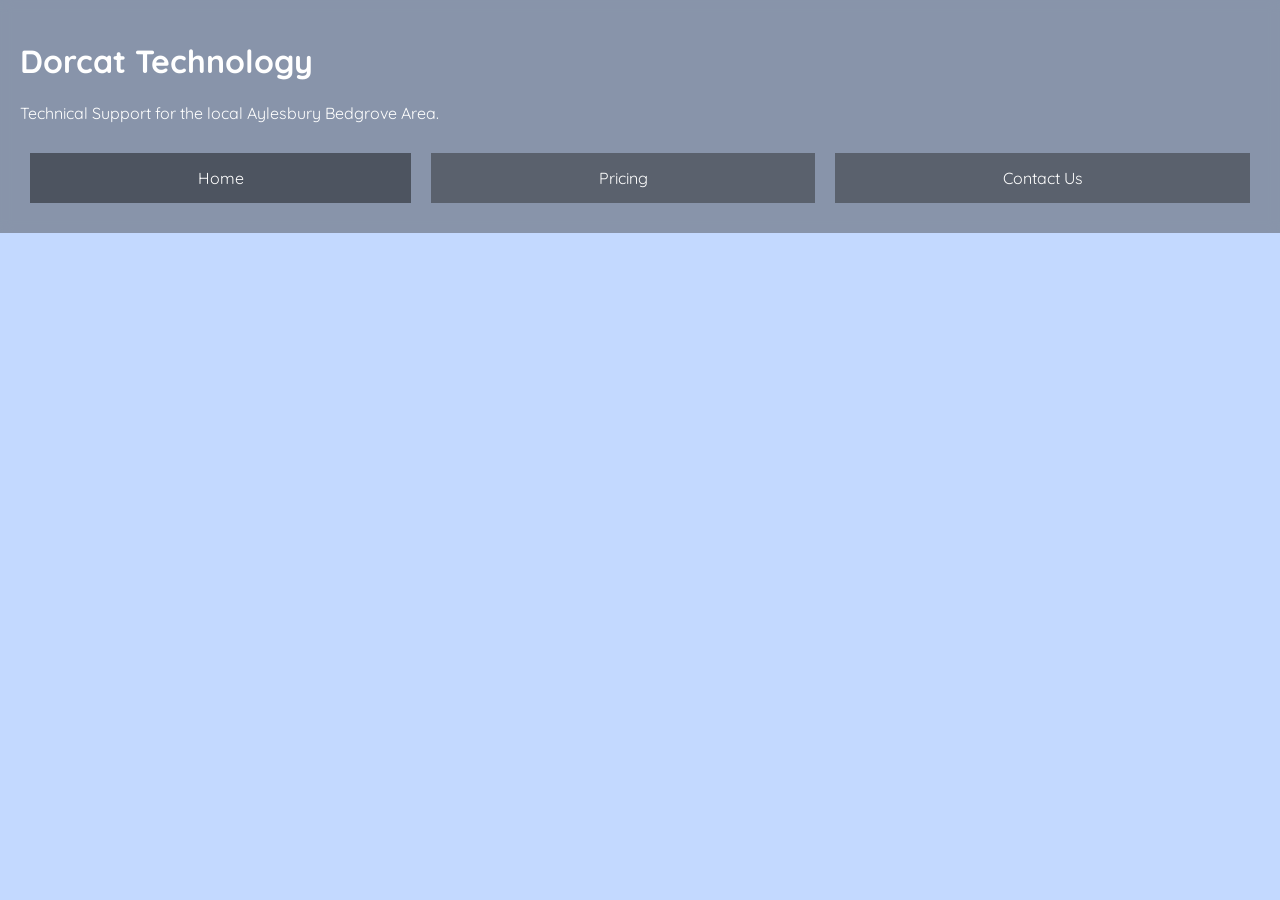
==== index.html @ 1e40a976 "Init" ====
<!DOCTYPE html>
<html lang="en">
    <head>
        <meta charset="UTF-8" />
        <title>Dorcat Technology</title>
        <link rel="stylesheet" href="styles.css" />
        <script src="script.js"></script>
    </head>
    <body class="rootBody">
        <div class="panel">
            <h1>Dorcat Technology</h1>
            Technical Support for the local Aylesbury Bedgrove Area.<br><br>
            <ul class="navbar">
                <li><a class="active">
                    Home
                </a></li>
                <li><a href="#">
                    Pricing
                </a></li>
                <li><a href="#">
                    Contact Us
                </a></li>
            </ul>
        </div>
    </body>
</html>
---- styles.css ----
@import url('https://fonts.googleapis.com/css2?family=Quicksand');

:root {
    font-family:'Quicksand';
    color: white;
}

.panel {
    padding: 20px;
    background-color: rgba(58, 58, 58, 0.43);
    backdrop-filter: blur(6px);
}

.rootBody {
    background-image: url("https://img.itch.zone/aW1nLzI2NTE3NDU0LmdpZg==/original/%2FmbvG0.gif");
    background-repeat: repeat-y;
    background-attachment: fixed;
    background-size: cover;
    background-position: center;
    background-color: #c3d9ff;
    background-blend-mode: multiply;
    min-height: 100vh;
    padding: 0;
    margin: 0;
}

ul.navbar {
    list-style-type: none;
    margin: 0;
    padding: 0;
    display: flex;
}

ul.navbar li {
    flex-grow: 1;
    padding: 10px;
    justify-content: center;
    display: flex;
}

a {
    color: white;
    text-decoration: none;
}


ul.navbar li a {
    flex-grow: 1;
    text-align: center;
    align-content: center;
    min-height: 50px;
    background-color: rgba(30, 30, 30, 0.43);
    transition: background-color .5s, color .5s;
}

ul.navbar li a.active {
    background-color: rgba(0, 0, 0, 0.43);
}

ul.navbar li a.active:hover {
    background-color: rgba(220, 220, 220, 0.43);
    color: black;
}
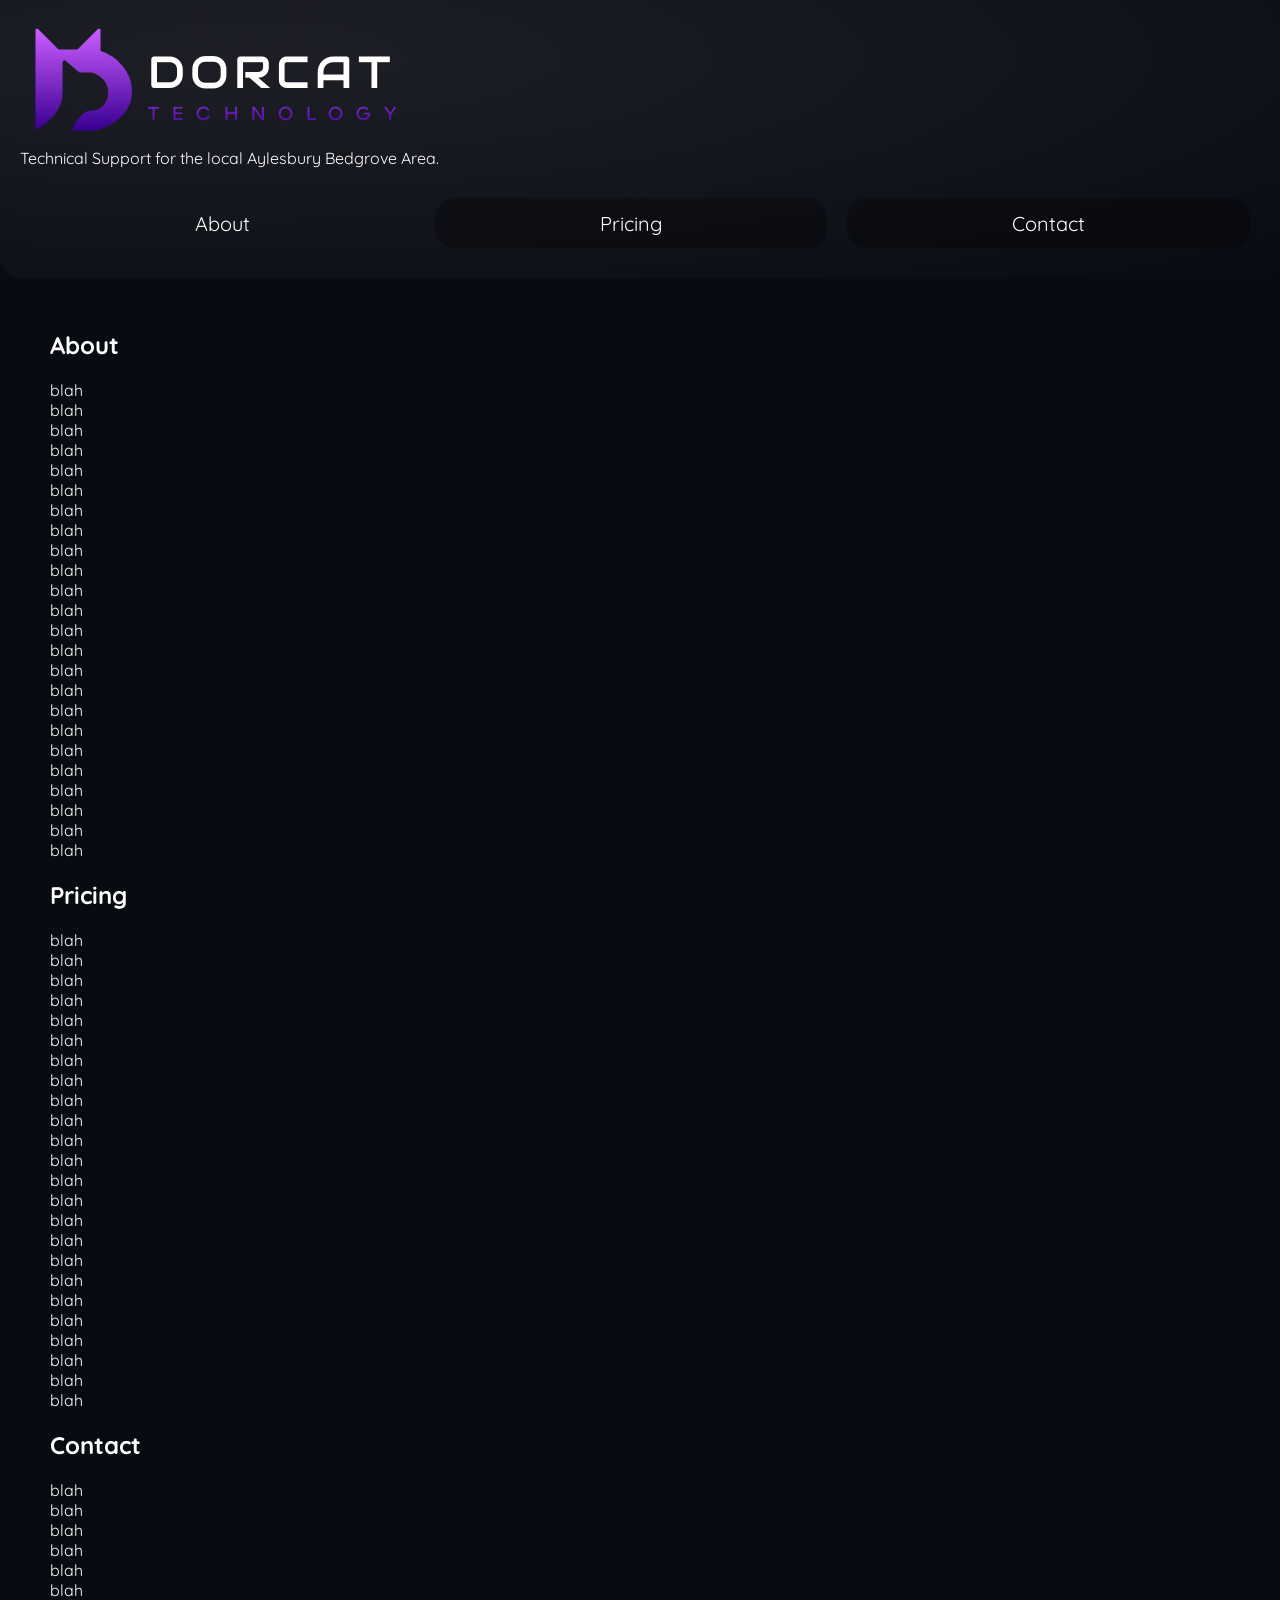
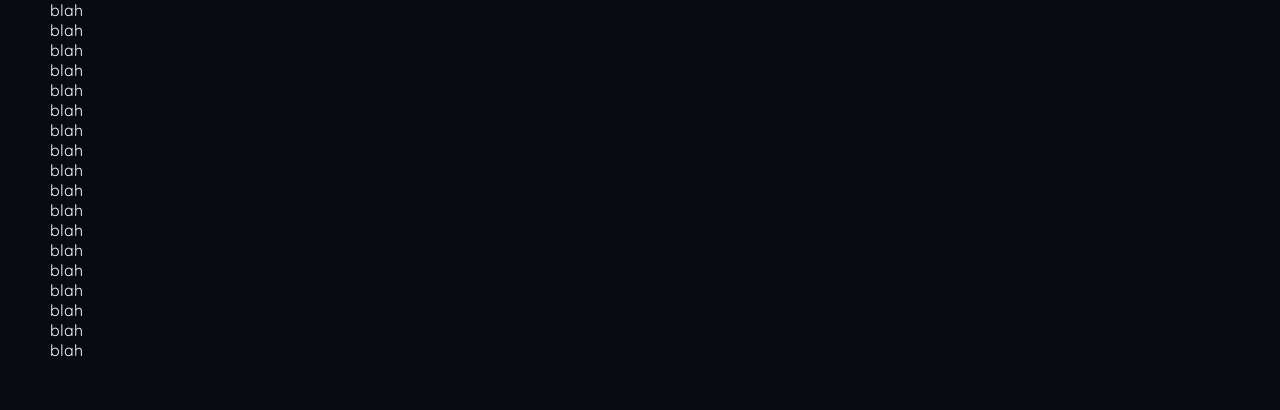
==== commit 39277127: "New Logo and Web Design" ====
--- a/index.html
+++ b/index.html
@@ -7,20 +7,38 @@
         <script src="script.js"></script>
     </head>
     <body class="rootBody">
-        <div class="panel">
-            <h1>Dorcat Technology</h1>
+        <div class="header">
+            <!-- DORCAT TECHNOLOGY LOGO -->
+            <div class="logo">
+                <img src="assets/DorcatTech.svg">
+                <div>
+                    <h1>DORCAT</h1>
+                    <h3>TECHNOLOGY</h3>
+                </div>
+            </div>
+            <!--^DORCAT TECHNOLOGY LOGO^-->
             Technical Support for the local Aylesbury Bedgrove Area.<br><br>
             <ul class="navbar">
-                <li><a class="active">
-                    Home
+                <li><a id="navAbout" href="#About" class="navActive">
+                    About
                 </a></li>
-                <li><a href="#">
+                <li><a id="navPricing" href="#Pricing">
                     Pricing
                 </a></li>
-                <li><a href="#">
-                    Contact Us
+                <li><a id="navContact" href="#Contact">
+                    Contact
                 </a></li>
             </ul>
         </div>
+        <div style="height: 280px"></div>
+        <div class="pageContent">
+            <h2><a id="About" class="anchor"></a>About</h2>
+            blah<br>blah<br>blah<br>blah<br>blah<br>blah<br>blah<br>blah<br>blah<br>blah<br>blah<br>blah<br>blah<br>blah<br>blah<br>blah<br>blah<br>blah<br>blah<br>blah<br>blah<br>blah<br>blah<br>blah<br>
+            <h2><a id="Pricing" class="anchor"></a>Pricing</h2>
+            blah<br>blah<br>blah<br>blah<br>blah<br>blah<br>blah<br>blah<br>blah<br>blah<br>blah<br>blah<br>blah<br>blah<br>blah<br>blah<br>blah<br>blah<br>blah<br>blah<br>blah<br>blah<br>blah<br>blah<br>
+            <h2><a id="Contact" class="anchor"></a>Contact</h2>
+            blah<br>blah<br>blah<br>blah<br>blah<br>blah<br>blah<br>blah<br>blah<br>blah<br>blah<br>blah<br>blah<br>blah<br>blah<br>blah<br>blah<br>blah<br>blah<br>blah<br>blah<br>blah<br>blah<br>blah<br>
+            
+        </div>
     </body>
 </html>
--- a/styles.css
+++ b/styles.css
@@ -1,27 +1,74 @@
-@import url('https://fonts.googleapis.com/css2?family=Quicksand');
+@import url(https://fonts.googleapis.com/css2?family=Quicksand);
+@import url(https://fonts.googleapis.com/css2?family=Audiowide);
+@import url(https://fonts.googleapis.com/css2?family=Elms+Sans);
 
 :root {
     font-family:'Quicksand';
     color: white;
 }
 
-.panel {
+div.logo {
+    display: flex;
+    flex-direction: row;
+}
+
+div.logo div {
+    display: flex;
+    flex-direction: column;
+    justify-content: center;
+}
+
+div.logo div h1 {
+    font-family:'Audiowide';
+    font-weight: 100;
+    font-size: 45px;
+    letter-spacing: 5px;
+    margin: 0;
+}
+
+div.logo div h3 {
+    font-family:'Elms Sans';
+    font-weight: 600;
+    letter-spacing: 13px;
+    margin: 0; 
+    /*color: #7b31c7;*/
+    background-image: linear-gradient(#7b31c7, #50039f);
+    color: transparent;
+    background-clip: text;
+}
+
+div.header {
     padding: 20px;
-    background-color: rgba(58, 58, 58, 0.43);
-    backdrop-filter: blur(6px);
+    border-radius: 0 0 20px 20px;
+    /*background-image: linear-gradient(-40deg, #000000, #1f1335);*/
+    background-image: radial-gradient(at 20% 20%, #1e1f26, #090b13);
+    position: fixed;
+    left: 0;
+    right: 0;
+    top: 0;
+    transition: top .5s;
+}
+
+div.hidden {
+    top: -178px;
 }
 
 .rootBody {
-    background-image: url("https://img.itch.zone/aW1nLzI2NTE3NDU0LmdpZg==/original/%2FmbvG0.gif");
-    background-repeat: repeat-y;
-    background-attachment: fixed;
-    background-size: cover;
-    background-position: center;
-    background-color: #c3d9ff;
-    background-blend-mode: multiply;
     min-height: 100vh;
     padding: 0;
     margin: 0;
+    background-color: #090b13;
+}
+
+.pageContent {
+    margin: 50px
+}
+
+a.anchor {
+    display: block;
+    position: relative;
+    top: -330px;
+    visibility: hidden;
 }
 
 ul.navbar {
@@ -41,6 +88,7 @@
 a {
     color: white;
     text-decoration: none;
+    font-size: 20px;
 }
 
 
@@ -49,15 +97,20 @@
     text-align: center;
     align-content: center;
     min-height: 50px;
-    background-color: rgba(30, 30, 30, 0.43);
-    transition: background-color .5s, color .5s;
+    background-color: rgba(0, 0, 0, 0.3);
+    transition: background-color .5s, font-size .5s;
+    border-radius: 20px;
 }
 
-ul.navbar li a.active {
-    background-color: rgba(0, 0, 0, 0.43);
+ul.navbar li a:hover {
+    background-color: rgba(0, 0, 0, 0.6);
+    font-size: 25px;
 }
 
-ul.navbar li a.active:hover {
-    background-color: rgba(220, 220, 220, 0.43);
-    color: black;
+ul.navbar li a.navActive {
+    background-color: rgba(0, 0, 0, 0);
 }
+
+ul.navbar li a.navActive:hover {
+    background-color: rgba(0, 0, 0, 0);
+}
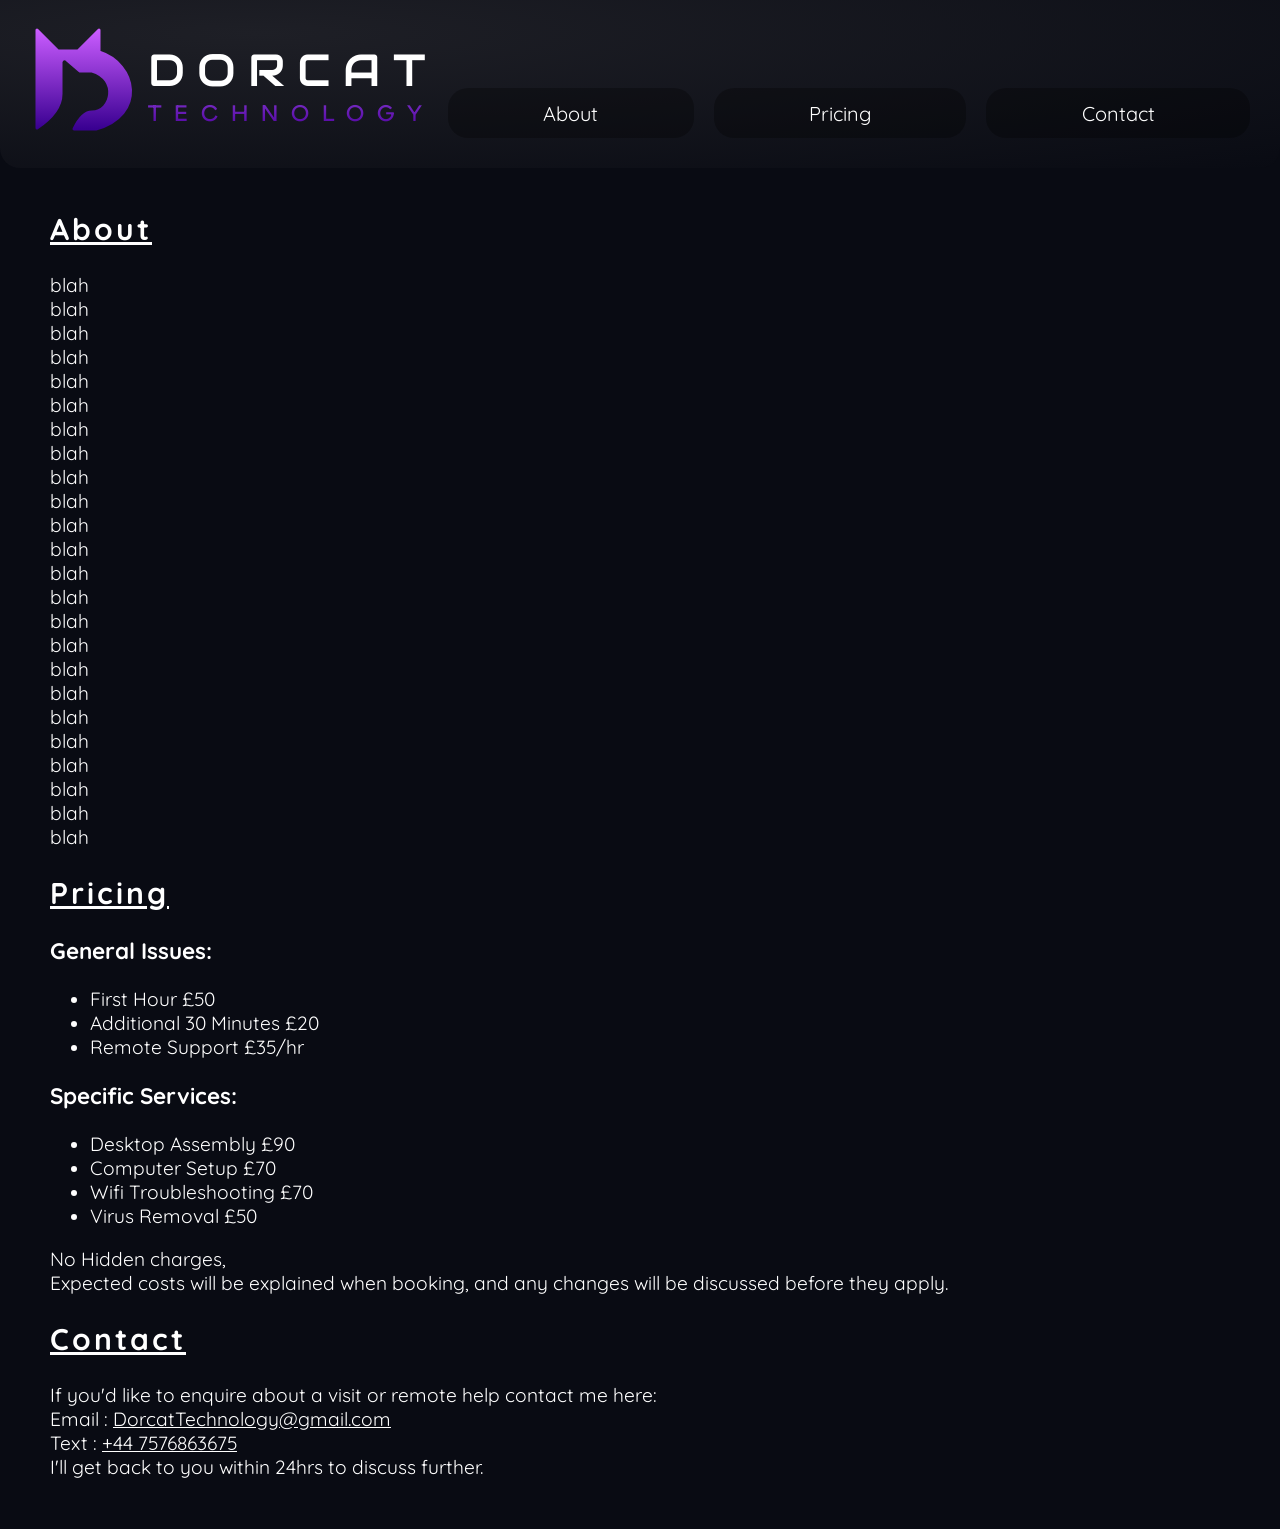
==== commit 4e557a19: "Pricing, Contact, Reactive Content" ====
--- a/index.html
+++ b/index.html
@@ -3,8 +3,19 @@
     <head>
         <meta charset="UTF-8" />
         <title>Dorcat Technology</title>
+        
+        <meta name="title" property="og:title" content="Dorcat Technology">
+        <meta name="type" property="og:type" content="website">
+        <meta name="image" property="og:image" content="https://technology.dorcatstudio.uk/assets/DorcatTech.svg">
+        <meta name="url" property="og:url" content="https://technology.dorcatstudio.uk">
+        <meta name="description" property="og:description" content="Local Tech and IT help for the Aylesbury Bedgrove Area.">
+        <meta name="keywords" property="IT,Local,Bedgrove,Aylesbury,Tech,Computers,Websites,Desktop,Dorcat">
+        
+        <meta name="viewport" content="width=device-width, initial-scale=1">
+        
         <link rel="stylesheet" href="styles.css" />
         <script src="script.js"></script>
+        <link rel="icon" href="assets/DorcatTech.svg">
     </head>
     <body class="rootBody">
         <div class="header">
@@ -17,9 +28,9 @@
                 </div>
             </div>
             <!--^DORCAT TECHNOLOGY LOGO^-->
-            Technical Support for the local Aylesbury Bedgrove Area.<br><br>
+            <!--Technical Support for the local Aylesbury Bedgrove Area.<br><br>-->
             <ul class="navbar">
-                <li><a id="navAbout" href="#About" class="navActive">
+                <li><a id="navAbout" href="#About">
                     About
                 </a></li>
                 <li><a id="navPricing" href="#Pricing">
@@ -30,15 +41,41 @@
                 </a></li>
             </ul>
         </div>
-        <div style="height: 280px"></div>
+        <div class="headerBuffer"></div>
         <div class="pageContent">
+            
+            <!-- ABOUT SECTION -->
+            
             <h2><a id="About" class="anchor"></a>About</h2>
             blah<br>blah<br>blah<br>blah<br>blah<br>blah<br>blah<br>blah<br>blah<br>blah<br>blah<br>blah<br>blah<br>blah<br>blah<br>blah<br>blah<br>blah<br>blah<br>blah<br>blah<br>blah<br>blah<br>blah<br>
+            
+            <!-- PRICING SECTION -->
+            
             <h2><a id="Pricing" class="anchor"></a>Pricing</h2>
-            blah<br>blah<br>blah<br>blah<br>blah<br>blah<br>blah<br>blah<br>blah<br>blah<br>blah<br>blah<br>blah<br>blah<br>blah<br>blah<br>blah<br>blah<br>blah<br>blah<br>blah<br>blah<br>blah<br>blah<br>
+            <h3>General Issues:</h3>
+            <ul>
+                <li>First Hour £50</li>
+                <li>Additional 30 Minutes £20</li>
+                <li>Remote Support £35/hr</li>
+            </ul>
+            <h3>Specific Services:</h3>
+            <ul>
+                <li>Desktop Assembly £90</li>
+                <li>Computer Setup £70</li>
+                <li>Wifi Troubleshooting £70</li>
+                <li>Virus Removal £50</li>
+            </ul>
+            No Hidden charges,<br>Expected costs will be explained when booking, and any changes will be discussed before they apply.
+            
+            <!-- CONTACT SECTION -->
+            
             <h2><a id="Contact" class="anchor"></a>Contact</h2>
-            blah<br>blah<br>blah<br>blah<br>blah<br>blah<br>blah<br>blah<br>blah<br>blah<br>blah<br>blah<br>blah<br>blah<br>blah<br>blah<br>blah<br>blah<br>blah<br>blah<br>blah<br>blah<br>blah<br>blah<br>
-            
+            If you'd like to enquire about a visit or remote help contact me here:<br>
+            <div>
+                Email : <a href="mailto:dorcattechnology@gmail.com">DorcatTechnology@gmail.com</a><br>
+                Text : <a href="tel:+447576863675">+44 7576863675</a><br>
+            </div>
+            I'll get back to you within 24hrs to discuss further.
         </div>
     </body>
 </html>
--- a/styles.css
+++ b/styles.css
@@ -5,6 +5,13 @@
 :root {
     font-family:'Quicksand';
     color: white;
+    font-size: larger;
+}
+
+h2 {
+    font-size: 30px;
+    letter-spacing: 3px;
+    text-decoration: underline;
 }
 
 div.logo {
@@ -22,7 +29,7 @@
     font-family:'Audiowide';
     font-weight: 100;
     font-size: 45px;
-    letter-spacing: 5px;
+    letter-spacing: 12px;
     margin: 0;
 }
 
@@ -60,6 +67,10 @@
     background-color: #090b13;
 }
 
+.headerBuffer {
+   height: 240px;
+}
+
 .pageContent {
     margin: 50px
 }
@@ -87,24 +98,30 @@
 
 a {
     color: white;
-    text-decoration: none;
-    font-size: 20px;
+    text-underline-offset: 1px;
+    transition: text-underline-offset .5s;
 }
 
+a:hover {
+    text-underline-offset: 4px;
+}
 
 ul.navbar li a {
     flex-grow: 1;
     text-align: center;
     align-content: center;
+    text-decoration: none;
+    font-size: 20px;
     min-height: 50px;
     background-color: rgba(0, 0, 0, 0.3);
-    transition: background-color .5s, font-size .5s;
+    transition: background-color .5s, font-size .5s, letter-spacing .5s;
     border-radius: 20px;
 }
 
 ul.navbar li a:hover {
     background-color: rgba(0, 0, 0, 0.6);
-    font-size: 25px;
+    /*font-size: 25px;*/
+    letter-spacing: 5px;
 }
 
 ul.navbar li a.navActive {
@@ -114,3 +131,22 @@
 ul.navbar li a.navActive:hover {
     background-color: rgba(0, 0, 0, 0);
 }
+
+/*Desktop Only*/
+@media only screen and (min-width: 1152px) {
+    div.header {
+        display: flex;
+        align-items: flex-end;
+    }
+    ul.navbar {
+        flex-grow: 1;
+    }
+    .headerBuffer {
+        height: 160px;
+    }
+}
+
+/*Mobile Only*/
+@media only screen and (max-width: 600px) {
+    
+}
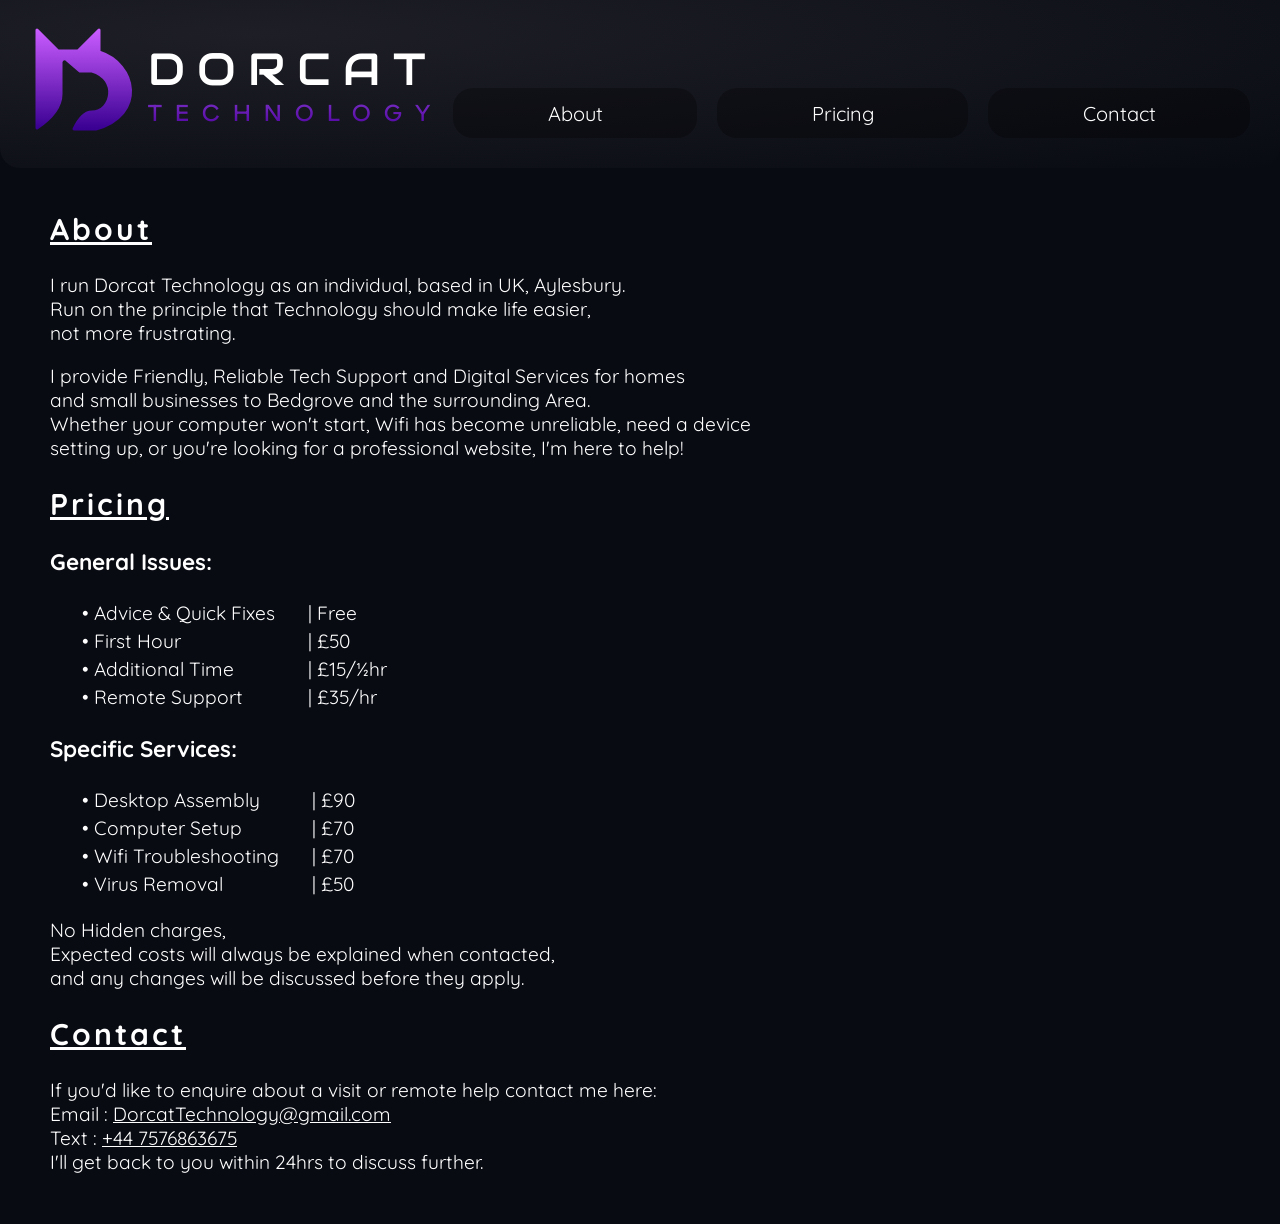
==== commit 20ef9c95: "About Section First Pass + Mobile Adjustments" ====
--- a/index.html
+++ b/index.html
@@ -47,26 +47,39 @@
             <!-- ABOUT SECTION -->
             
             <h2><a id="About" class="anchor"></a>About</h2>
-            blah<br>blah<br>blah<br>blah<br>blah<br>blah<br>blah<br>blah<br>blah<br>blah<br>blah<br>blah<br>blah<br>blah<br>blah<br>blah<br>blah<br>blah<br>blah<br>blah<br>blah<br>blah<br>blah<br>blah<br>
+            <p>
+                I run Dorcat Technology as an individual, based in UK, Aylesbury.<br>
+                Run on the principle that Technology should make life easier,<br>
+                not more frustrating.
+            </p><p>
+                I provide Friendly, Reliable Tech Support and Digital Services for homes<br>
+                and small businesses to Bedgrove and the surrounding Area.<br>
+                Whether your computer won't start, Wifi has become unreliable, need a device<br>
+                setting up, or you're looking for a professional website, I'm here to help!
+            </p>
             
             <!-- PRICING SECTION -->
             
             <h2><a id="Pricing" class="anchor"></a>Pricing</h2>
             <h3>General Issues:</h3>
-            <ul>
-                <li>First Hour £50</li>
-                <li>Additional 30 Minutes £20</li>
-                <li>Remote Support £35/hr</li>
-            </ul>
+            <table>
+                <tr><td>&#8226; Advice &amp; Quick Fixes</td><td>| Free</td></tr>
+                <tr><td>&#8226; First Hour</td><td>| £50</td></tr>
+                <tr><td>&#8226; Additional Time</td><td>| £15/&half;hr</td></tr>
+                <tr><td>&#8226; Remote Support</td><td>| £35/hr</td></tr>
+            </table>
             <h3>Specific Services:</h3>
-            <ul>
-                <li>Desktop Assembly £90</li>
-                <li>Computer Setup £70</li>
-                <li>Wifi Troubleshooting £70</li>
-                <li>Virus Removal £50</li>
-            </ul>
-            No Hidden charges,<br>Expected costs will be explained when booking, and any changes will be discussed before they apply.
-            
+            <table>
+                <tr><td>&#8226; Desktop Assembly</td><td>| £90</td></tr>
+                <tr><td>&#8226; Computer Setup</td><td>| £70</td></tr>
+                <tr><td>&#8226; Wifi Troubleshooting</td><td>| £70</td></tr>
+                <tr><td>&#8226; Virus Removal</td><td>| £50</td></tr>
+            </table>
+            <p>
+                No Hidden charges,<br>
+                Expected costs will always be explained when contacted,<br>
+                and any changes will be discussed before they apply.
+            </p>
             <!-- CONTACT SECTION -->
             
             <h2><a id="Contact" class="anchor"></a>Contact</h2>
--- a/styles.css
+++ b/styles.css
@@ -36,6 +36,7 @@
 div.logo div h3 {
     font-family:'Elms Sans';
     font-weight: 600;
+    font-size: larger;
     letter-spacing: 13px;
     margin: 0; 
     /*color: #7b31c7;*/
@@ -57,7 +58,7 @@
 }
 
 div.hidden {
-    top: -178px;
+    top: -140px;
 }
 
 .rootBody {
@@ -72,7 +73,8 @@
 }
 
 .pageContent {
-    margin: 50px
+    margin: 50px;
+    justify-self: center;
 }
 
 a.anchor {
@@ -132,6 +134,10 @@
     background-color: rgba(0, 0, 0, 0);
 }
 
+td {
+  padding-left: 30px;  
+}
+
 /*Desktop Only*/
 @media only screen and (min-width: 1152px) {
     div.header {
@@ -144,9 +150,15 @@
     .headerBuffer {
         height: 160px;
     }
+    div.hidden {
+        top: 0;
+    }
 }
 
 /*Mobile Only*/
-@media only screen and (max-width: 600px) {
-    
+@media only screen and (max-width: 500px) {
+    div.logo {
+        transform-origin: left;
+        scale: .8;
+    }
 }
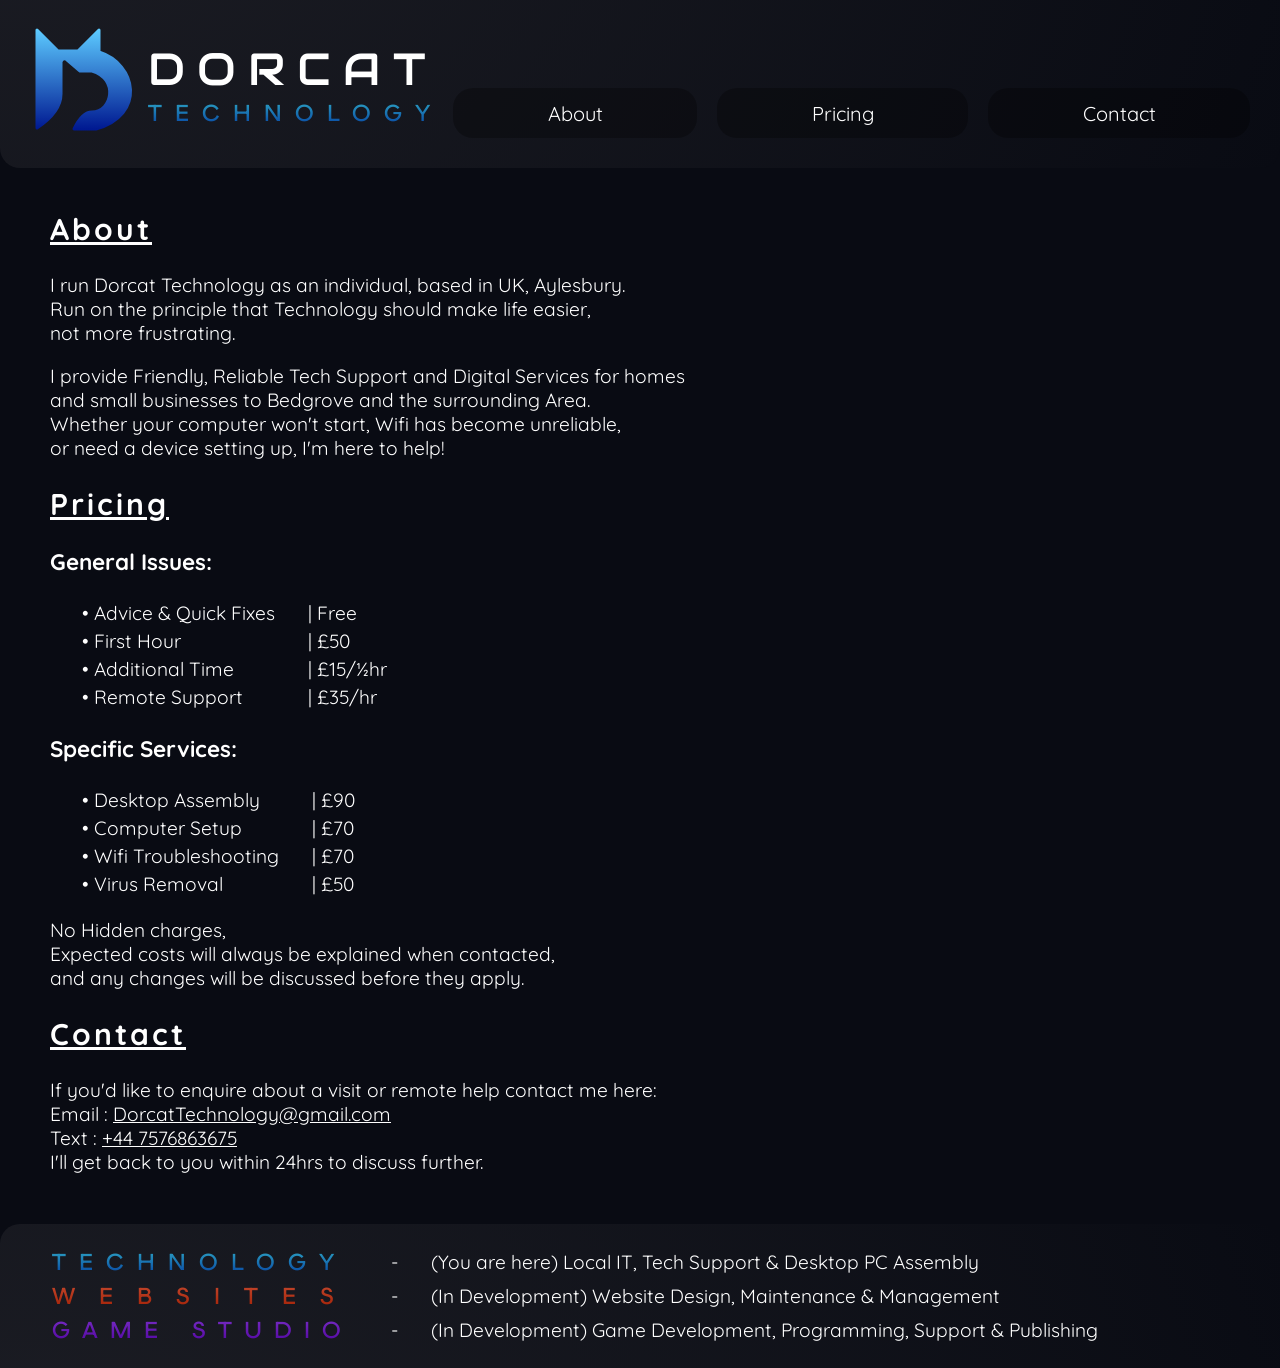
==== commit 58f99d9f: "Other Website References" ====
--- a/index.html
+++ b/index.html
@@ -23,8 +23,8 @@
             <div class="logo">
                 <img src="assets/DorcatTech.svg">
                 <div>
-                    <h1>DORCAT</h1>
-                    <h3>TECHNOLOGY</h3>
+                    <h1 class="logoTitle">DORCAT</h1>
+                    <h3 class="logoSubtitle">TECHNOLOGY</h3>
                 </div>
             </div>
             <!--^DORCAT TECHNOLOGY LOGO^-->
@@ -54,8 +54,8 @@
             </p><p>
                 I provide Friendly, Reliable Tech Support and Digital Services for homes<br>
                 and small businesses to Bedgrove and the surrounding Area.<br>
-                Whether your computer won't start, Wifi has become unreliable, need a device<br>
-                setting up, or you're looking for a professional website, I'm here to help!
+                Whether your computer won't start, Wifi has become unreliable, <br>
+                or need a device setting up, I'm here to help!
             </p>
             
             <!-- PRICING SECTION -->
@@ -90,5 +90,13 @@
             </div>
             I'll get back to you within 24hrs to discuss further.
         </div>
+        <div class="footer">
+            
+            <table>
+                <tr><td><a class="logoSubtitle">TECHNOLOGY</a></td><td>-</td><td>(You are here) Local IT, Tech Support &amp; Desktop PC Assembly</td></tr>
+                <tr><td><a class="logoSubtitle webdes">WEBSITES</a></td><td>-</td><td>(In Development)  Website Design, Maintenance &amp; Management</td></tr>
+                <tr><td><a class="logoSubtitle studio">GAME STUDIO</a></td><td>-</td><td>(In Development) Game Development, Programming, Support &amp; Publishing</td></tr>
+            </table>
+        </div>
     </body>
 </html>
--- a/styles.css
+++ b/styles.css
@@ -25,7 +25,7 @@
     justify-content: center;
 }
 
-div.logo div h1 {
+.logoTitle {
     font-family:'Audiowide';
     font-weight: 100;
     font-size: 45px;
@@ -33,28 +33,42 @@
     margin: 0;
 }
 
-div.logo div h3 {
+.logoSubtitle {
     font-family:'Elms Sans';
     font-weight: 600;
     font-size: larger;
     letter-spacing: 13px;
     margin: 0; 
     /*color: #7b31c7;*/
-    background-image: linear-gradient(#7b31c7, #50039f);
+    background-image: linear-gradient(#31adc7, #033c9f);
     color: transparent;
     background-clip: text;
+}
+
+.logoSubtitle.webdes{
+    background-image: linear-gradient(#c74b31, #9f1e03);
+    letter-spacing: 24px;
+}
+.logoSubtitle.studio{
+    background-image: linear-gradient(#7b31c7, #50039f);
+    letter-spacing: 12px;
 }
 
 div.header {
     padding: 20px;
     border-radius: 0 0 20px 20px;
-    /*background-image: linear-gradient(-40deg, #000000, #1f1335);*/
-    background-image: radial-gradient(at 20% 20%, #1e1f26, #090b13);
+    background-image: radial-gradient(circle at 0 -200%, #1e1f26, #090b13);
     position: fixed;
     left: 0;
     right: 0;
     top: 0;
     transition: top .5s;
+}
+
+div.footer{
+    padding: 20px;
+    border-radius: 20px 20px 0 0;
+    background-image: radial-gradient(circle at 0 300%, #1e1f26, #090b13);
 }
 
 div.hidden {
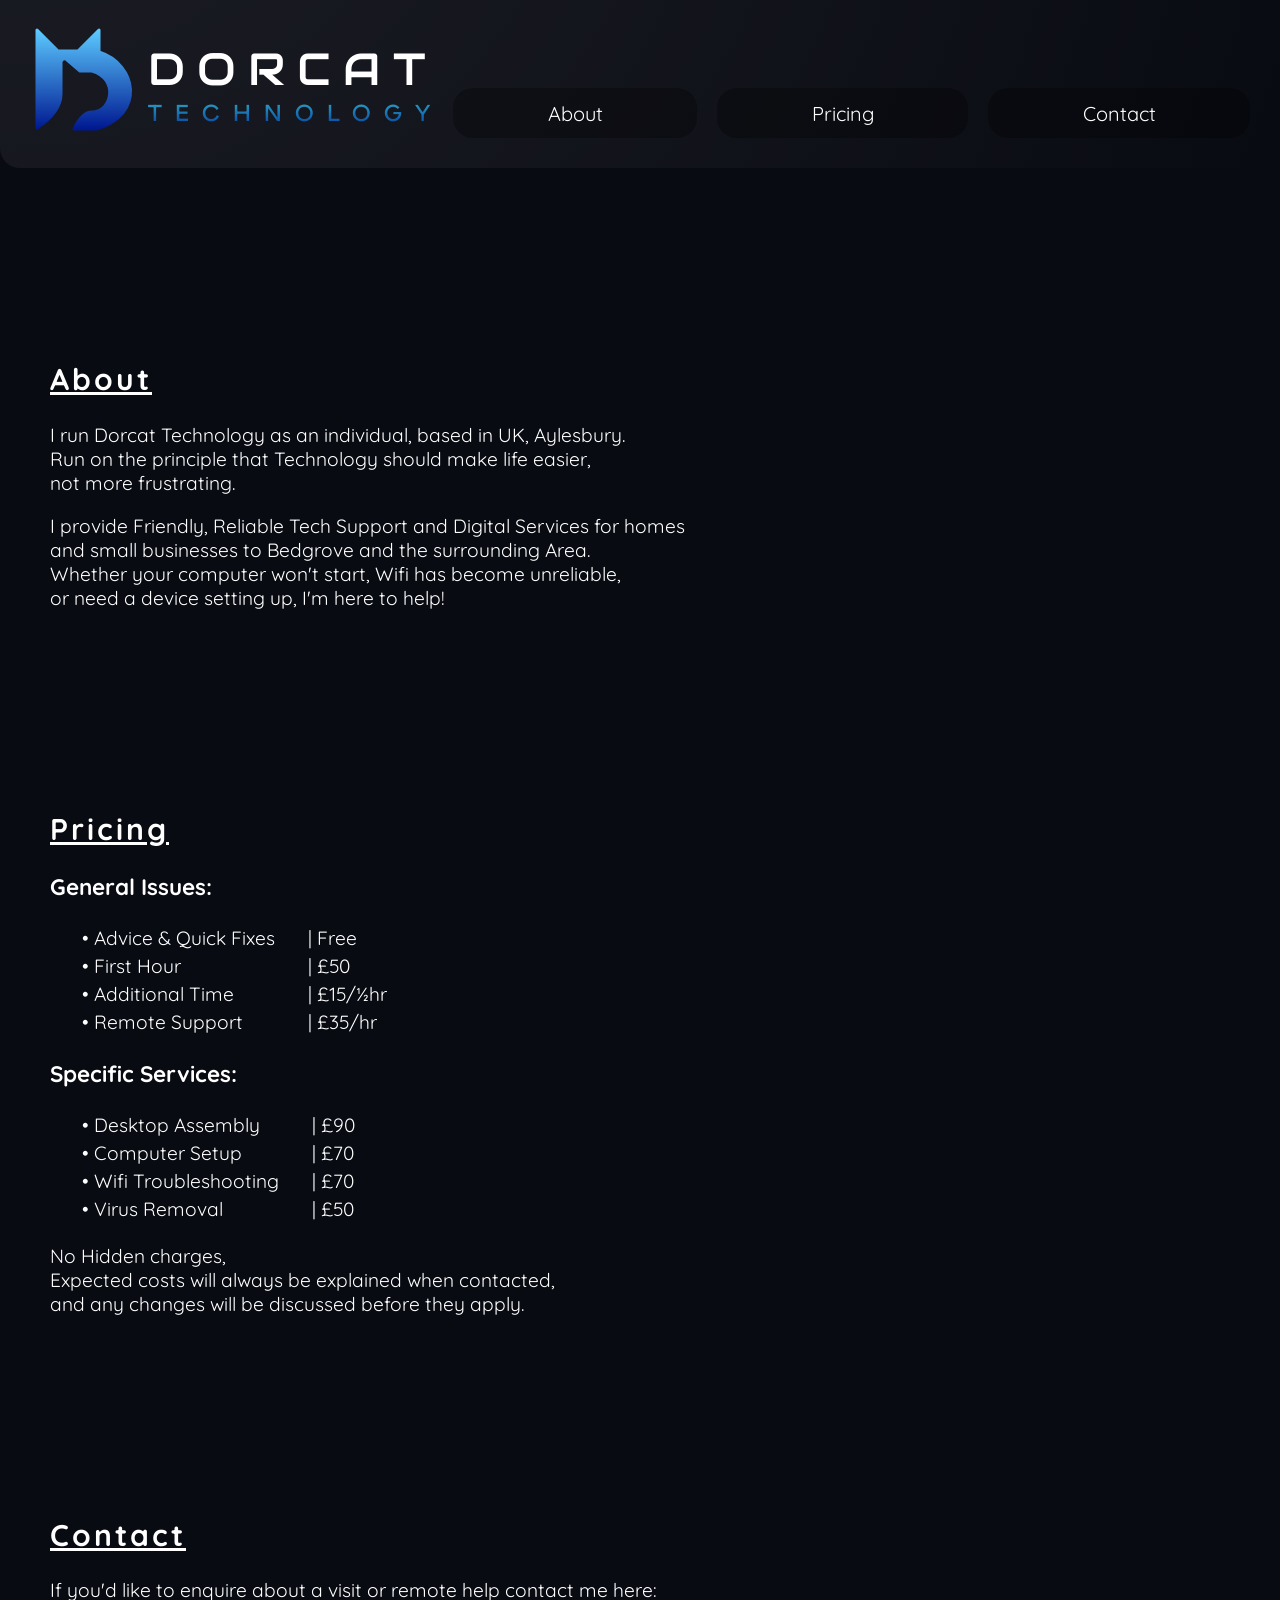
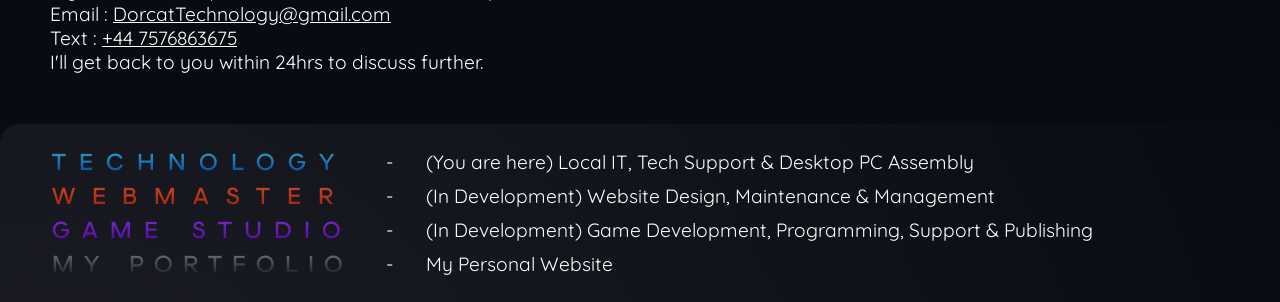
==== commit 73a23e91: "Updated Bottom Website Links" ====
--- a/index.html
+++ b/index.html
@@ -91,12 +91,22 @@
             I'll get back to you within 24hrs to discuss further.
         </div>
         <div class="footer">
-            
-            <table>
-                <tr><td><a class="logoSubtitle">TECHNOLOGY</a></td><td>-</td><td>(You are here) Local IT, Tech Support &amp; Desktop PC Assembly</td></tr>
-                <tr><td><a class="logoSubtitle webdes">WEBSITES</a></td><td>-</td><td>(In Development)  Website Design, Maintenance &amp; Management</td></tr>
-                <tr><td><a class="logoSubtitle studio">GAME STUDIO</a></td><td>-</td><td>(In Development) Game Development, Programming, Support &amp; Publishing</td></tr>
+            <table class="desktopOnly">
+                <tr><td><a href="#" class="logoSubtitle">TECHNOLOGY</a></td><td>-</td><td>(You are here) Local IT, Tech Support &amp; Desktop PC Assembly</td></tr>
+                <tr><td><a href="" class="logoSubtitle webdes">WEBMASTER</a></td><td>-</td><td>(In Development)  Website Design, Maintenance &amp; Management</td></tr>
+                <tr><td><a href="" class="logoSubtitle studio">GAME STUDIO</a></td><td>-</td><td>(In Development) Game Development, Programming, Support &amp; Publishing</td></tr>
+                <tr><td><a href="https://dorcatstudio.uk" class="logoSubtitle pfolio">MY PORTFOLIO</a></td><td>-</td><td>My Personal Website</td></tr>
             </table>
+            <div class="mobileOnly">
+                <a href="#" class="logoSubtitle">TECHNOLOGY</a><br>
+                Local IT &amp; Tech Support<br><br>
+                <a href="" class="logoSubtitle webdes">WEBMASTER</a><br>
+                Website Design &amp; Maintenance<br><br>
+                <a href="" class="logoSubtitle studio">GAME STUDIO</a><br>
+                Game Development &amp; Programming<br><br>
+                <a href="https://dorcatstudio.uk" class="logoSubtitle pfolio">MY PORTFOLIO</a><br>
+                My Personal Website<br>
+            </div>
         </div>
     </body>
 </html>
--- a/styles.css
+++ b/styles.css
@@ -12,6 +12,7 @@
     font-size: 30px;
     letter-spacing: 3px;
     text-decoration: underline;
+    margin-top: 200px;
 }
 
 div.logo {
@@ -47,11 +48,17 @@
 
 .logoSubtitle.webdes{
     background-image: linear-gradient(#c74b31, #9f1e03);
-    letter-spacing: 24px;
-}
+    letter-spacing: 16.7px;
+}
+
 .logoSubtitle.studio{
     background-image: linear-gradient(#7b31c7, #50039f);
     letter-spacing: 12px;
+}
+
+.logoSubtitle.pfolio{
+    background-image: linear-gradient(#738185, #0f0f18);
+    letter-spacing: 10px;
 }
 
 div.header {
@@ -69,6 +76,7 @@
     padding: 20px;
     border-radius: 20px 20px 0 0;
     background-image: radial-gradient(circle at 0 300%, #1e1f26, #090b13);
+    justify-items: center;
 }
 
 div.hidden {
@@ -152,6 +160,15 @@
   padding-left: 30px;  
 }
 
+.desktopOnly {
+    visibility: hidden;
+    display: none;
+}
+
+.mobileOnly {
+    visibility: visible;
+}
+
 /*Desktop Only*/
 @media only screen and (min-width: 1152px) {
     div.header {
@@ -167,6 +184,14 @@
     div.hidden {
         top: 0;
     }
+    .desktopOnly {
+        visibility: visible;
+        display: inherit;
+    }
+    .mobileOnly {
+        visibility: hidden;
+        display: none;
+    }
 }
 
 /*Mobile Only*/
